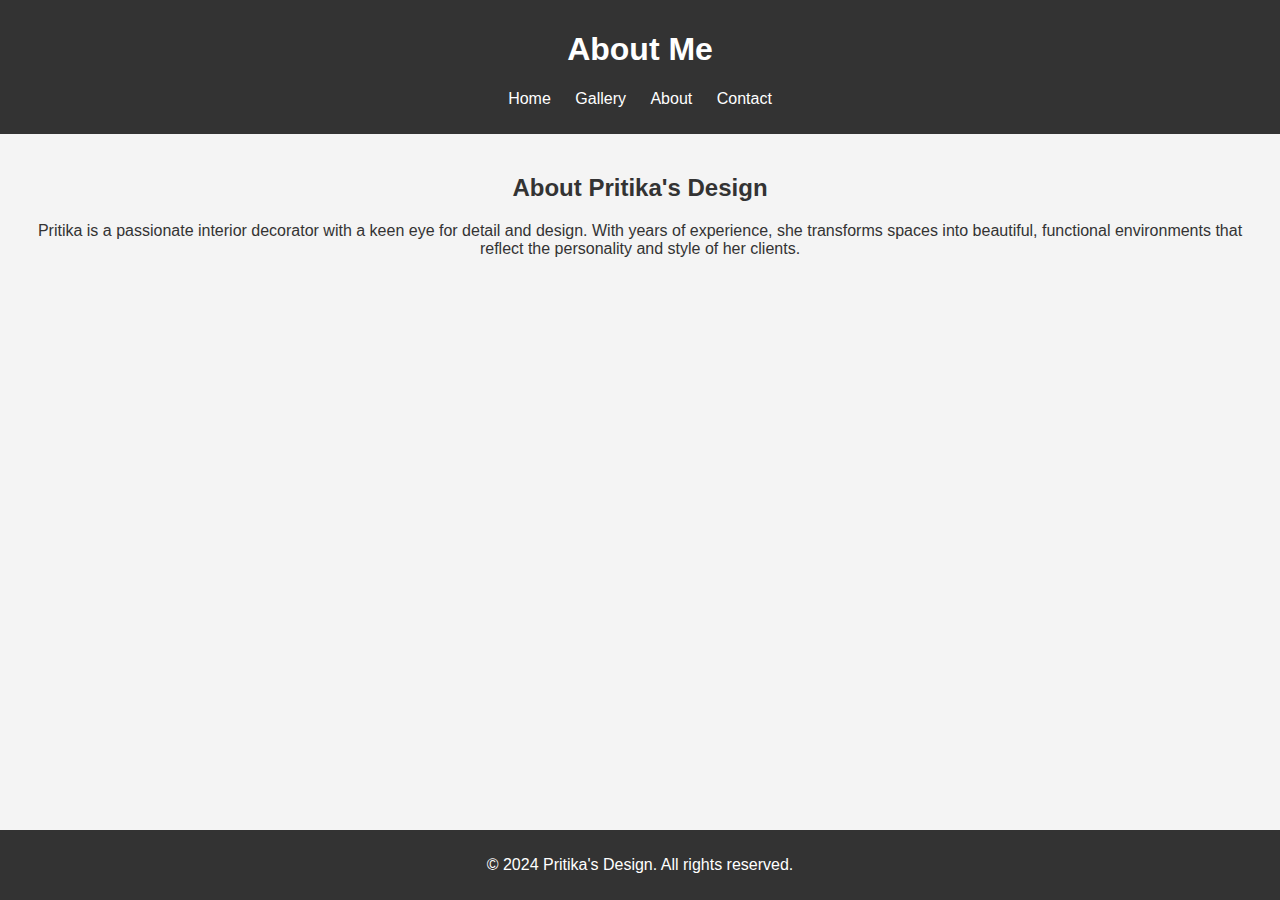
==== about.html @ 864b46c5 "testing 1st draft" ====
<!DOCTYPE html>
<html lang="en">
<head>
    <meta charset="UTF-8">
    <meta name="viewport" content="width=device-width, initial-scale=1.0">
    <title>About - Interior Decoration by Pritika</title>
    <link rel="stylesheet" href="styles/style.css">
</head>
<body>
    <header>
        <h1>About Me</h1>
        <nav>
            <ul>
                <li><a href="index.html">Home</a></li>
                <li><a href="gallery.html">Gallery</a></li>
                <li><a href="about.html">About</a></li>
                <li><a href="contact.html">Contact</a></li>
            </ul>
        </nav>
    </header>
    <main>
        <h2>About Pritika's Design</h2>
        <p>Pritika is a passionate interior decorator with a keen eye for detail and design. With years of experience, she transforms spaces into beautiful, functional environments that reflect the personality and style of her clients.</p>
    </main>
    <footer>
        <p>&copy; 2024 Pritika's Design. All rights reserved.</p>
    </footer>
</body>
</html>
---- styles/style.css ----
body {
    font-family: Arial, sans-serif;
    margin: 0;
    padding: 0;
    background-color: #f4f4f4;
    color: #333;
}

header {
    background-color: #333;
    color: white;
    padding: 10px 0;
    text-align: center;
}

nav ul {
    list-style: none;
    padding: 0;
}

nav ul li {
    display: inline;
    margin: 0 10px;
}

nav ul li a {
    color: white;
    text-decoration: none;
}

main {
    padding: 20px;
    text-align: center;
}

.gallery, .featured-images {
    display: flex;
    justify-content: center;
    flex-wrap: wrap;
}

.gallery img, .featured-images img {
    margin: 10px;
    width: 300px;
    height: auto;
    border-radius: 10px;
}

footer {
    background-color: #333;
    color: white;
    text-align: center;
    padding: 10px 0;
    position: fixed;
    width: 100%;
    bottom: 0;
}
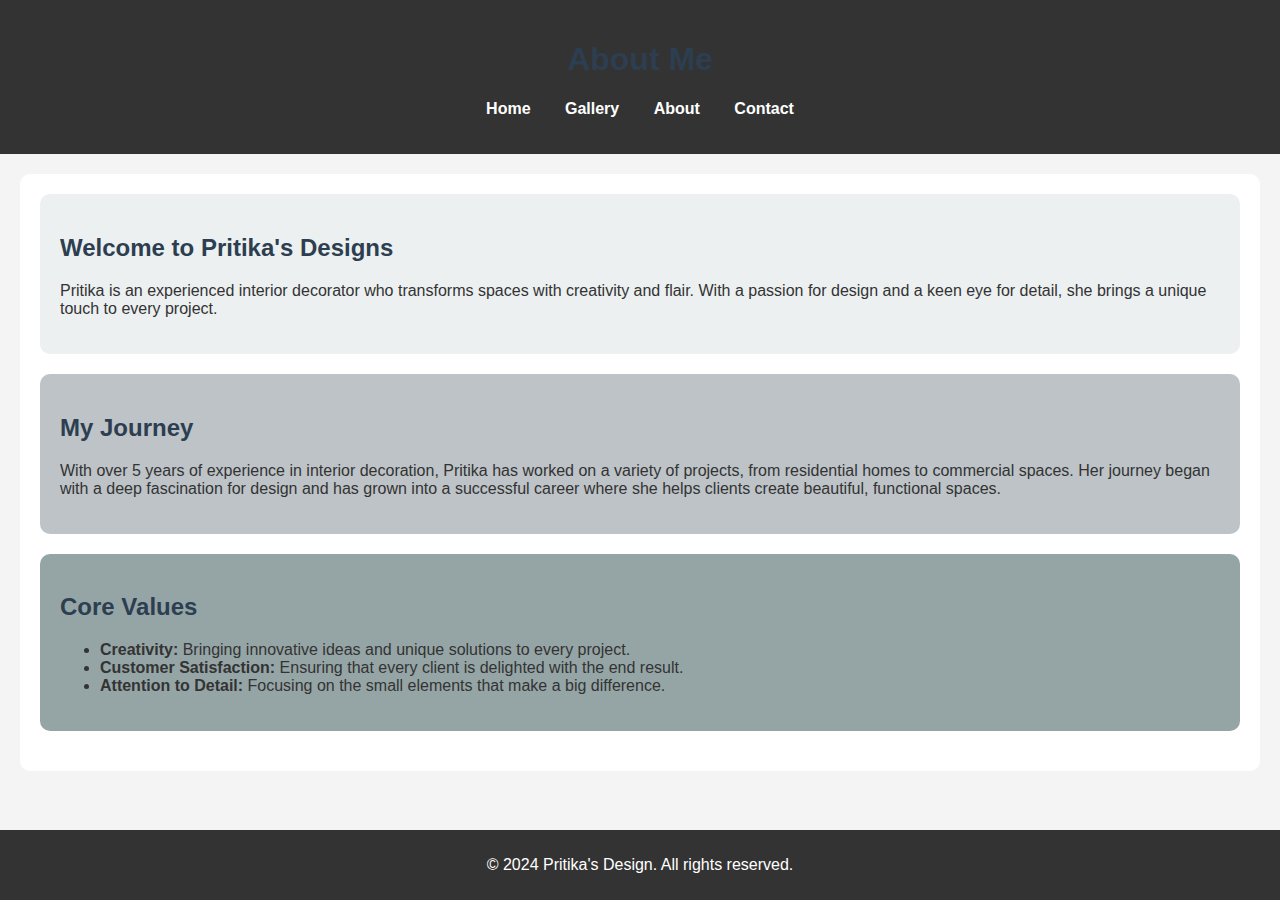
==== commit f053e85a: "enhancing the css" ====
--- a/about.html
+++ b/about.html
@@ -19,8 +19,22 @@
         </nav>
     </header>
     <main>
-        <h2>About Pritika's Design</h2>
-        <p>Pritika is a passionate interior decorator with a keen eye for detail and design. With years of experience, she transforms spaces into beautiful, functional environments that reflect the personality and style of her clients.</p>
+        <section class="about-intro">
+            <h2>Welcome to Pritika's Designs</h2>
+            <p>Pritika is an experienced interior decorator who transforms spaces with creativity and flair. With a passion for design and a keen eye for detail, she brings a unique touch to every project.</p>
+        </section>
+        <section class="about-journey">
+            <h2>My Journey</h2>
+            <p>With over 5 years of experience in interior decoration, Pritika has worked on a variety of projects, from residential homes to commercial spaces. Her journey began with a deep fascination for design and has grown into a successful career where she helps clients create beautiful, functional spaces.</p>
+        </section>
+        <section class="about-values">
+            <h2>Core Values</h2>
+            <ul>
+                <li><strong>Creativity:</strong> Bringing innovative ideas and unique solutions to every project.</li>
+                <li><strong>Customer Satisfaction:</strong> Ensuring that every client is delighted with the end result.</li>
+                <li><strong>Attention to Detail:</strong> Focusing on the small elements that make a big difference.</li>
+            </ul>
+        </section>
     </main>
     <footer>
         <p>&copy; 2024 Pritika's Design. All rights reserved.</p>
--- a/styles/style.css
+++ b/styles/style.css
@@ -9,7 +9,7 @@
 header {
     background-color: #333;
     color: white;
-    padding: 10px 0;
+    padding: 20px;
     text-align: center;
 }
 
@@ -20,29 +20,46 @@
 
 nav ul li {
     display: inline;
-    margin: 0 10px;
+    margin: 0 15px;
 }
 
 nav ul li a {
     color: white;
     text-decoration: none;
+    font-weight: bold;
 }
 
 main {
     padding: 20px;
-    text-align: center;
+    background-color: #ffffff;
+    border-radius: 10px;
+    margin: 20px auto;
+    max-width: 1200px;
 }
 
-.gallery, .featured-images {
-    display: flex;
-    justify-content: center;
-    flex-wrap: wrap;
+h1, h2 {
+    color: #2c3e50;
 }
 
-.gallery img, .featured-images img {
-    margin: 10px;
-    width: 300px;
-    height: auto;
+.about-intro, .about-journey, .about-values {
+    margin-bottom: 20px;
+}
+
+.about-intro {
+    background-color: #ecf0f1;
+    padding: 20px;
+    border-radius: 10px;
+}
+
+.about-journey {
+    background-color: #bdc3c7;
+    padding: 20px;
+    border-radius: 10px;
+}
+
+.about-values {
+    background-color: #95a5a6;
+    padding: 20px;
     border-radius: 10px;
 }
 
@@ -55,3 +72,10 @@
     width: 100%;
     bottom: 0;
 }
+
+.gallery img, .featured-images img {
+    margin: 10px;
+    width: 300px;
+    height: auto;
+    border-radius: 10px;
+}
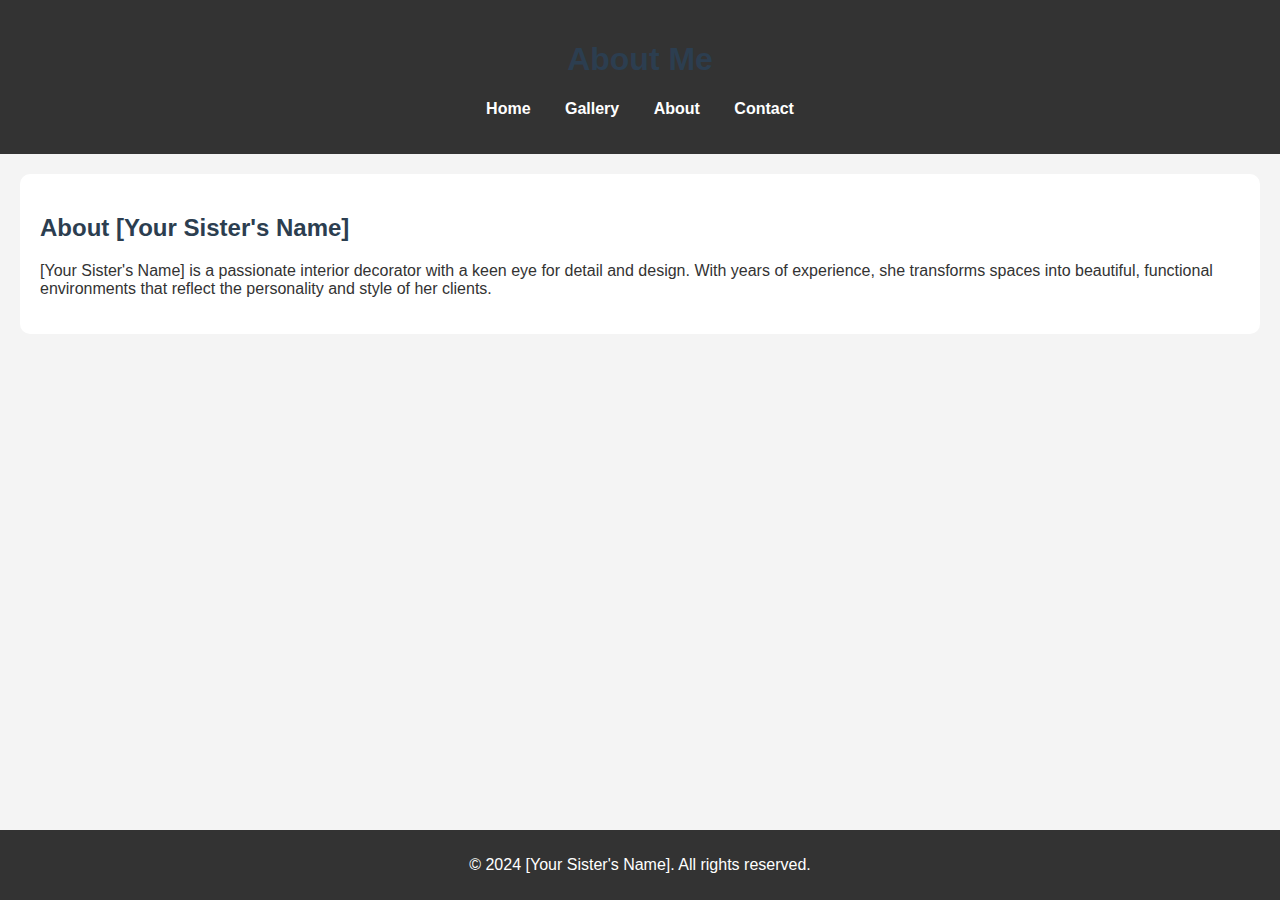
==== commit f1c96bc0: "exp" ====
--- a/about.html
+++ b/about.html
@@ -3,7 +3,7 @@
 <head>
     <meta charset="UTF-8">
     <meta name="viewport" content="width=device-width, initial-scale=1.0">
-    <title>About - Interior Decoration by Pritika</title>
+    <title>About - Interior Decoration by [Your Sister's Name]</title>
     <link rel="stylesheet" href="styles/style.css">
 </head>
 <body>
@@ -19,25 +19,11 @@
         </nav>
     </header>
     <main>
-        <section class="about-intro">
-            <h2>Welcome to Pritika's Designs</h2>
-            <p>Pritika is an experienced interior decorator who transforms spaces with creativity and flair. With a passion for design and a keen eye for detail, she brings a unique touch to every project.</p>
-        </section>
-        <section class="about-journey">
-            <h2>My Journey</h2>
-            <p>With over 5 years of experience in interior decoration, Pritika has worked on a variety of projects, from residential homes to commercial spaces. Her journey began with a deep fascination for design and has grown into a successful career where she helps clients create beautiful, functional spaces.</p>
-        </section>
-        <section class="about-values">
-            <h2>Core Values</h2>
-            <ul>
-                <li><strong>Creativity:</strong> Bringing innovative ideas and unique solutions to every project.</li>
-                <li><strong>Customer Satisfaction:</strong> Ensuring that every client is delighted with the end result.</li>
-                <li><strong>Attention to Detail:</strong> Focusing on the small elements that make a big difference.</li>
-            </ul>
-        </section>
+        <h2>About [Your Sister's Name]</h2>
+        <p>[Your Sister's Name] is a passionate interior decorator with a keen eye for detail and design. With years of experience, she transforms spaces into beautiful, functional environments that reflect the personality and style of her clients.</p>
     </main>
     <footer>
-        <p>&copy; 2024 Pritika's Design. All rights reserved.</p>
+        <p>&copy; 2024 [Your Sister's Name]. All rights reserved.</p>
     </footer>
 </body>
 </html>
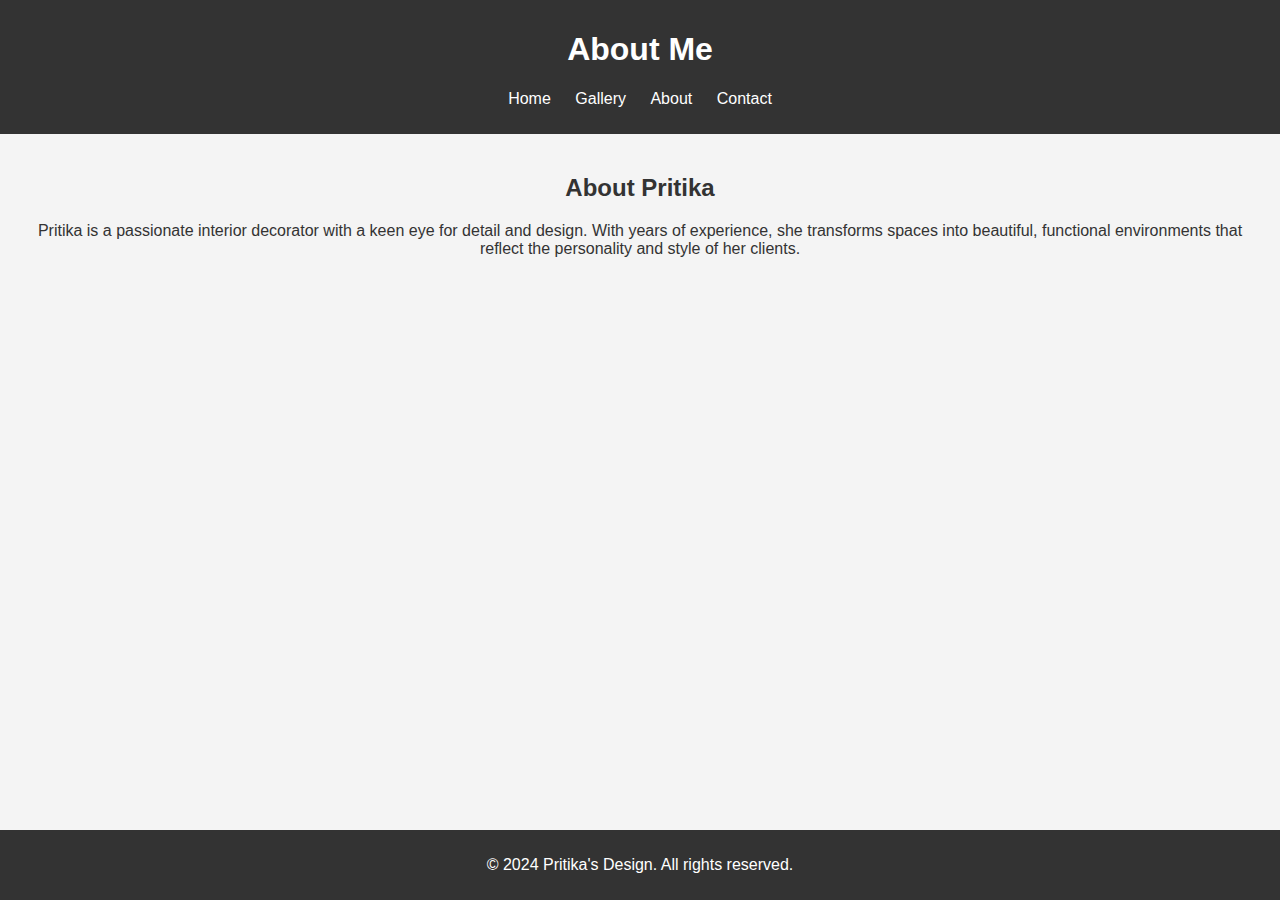
==== commit c5367604: "exp" ====
--- a/about.html
+++ b/about.html
@@ -3,7 +3,7 @@
 <head>
     <meta charset="UTF-8">
     <meta name="viewport" content="width=device-width, initial-scale=1.0">
-    <title>About - Interior Decoration by [Your Sister's Name]</title>
+    <title>About - Interior Decoration by Pritika</title>
     <link rel="stylesheet" href="styles/style.css">
 </head>
 <body>
@@ -19,11 +19,11 @@
         </nav>
     </header>
     <main>
-        <h2>About [Your Sister's Name]</h2>
-        <p>[Your Sister's Name] is a passionate interior decorator with a keen eye for detail and design. With years of experience, she transforms spaces into beautiful, functional environments that reflect the personality and style of her clients.</p>
+        <h2>About Pritika</h2>
+        <p>Pritika is a passionate interior decorator with a keen eye for detail and design. With years of experience, she transforms spaces into beautiful, functional environments that reflect the personality and style of her clients.</p>
     </main>
     <footer>
-        <p>&copy; 2024 [Your Sister's Name]. All rights reserved.</p>
+        <p>&copy; 2024 Pritika's Design. All rights reserved.</p>
     </footer>
 </body>
 </html>
--- a/styles/style.css
+++ b/styles/style.css
@@ -9,7 +9,7 @@
 header {
     background-color: #333;
     color: white;
-    padding: 20px;
+    padding: 10px 0;
     text-align: center;
 }
 
@@ -20,46 +20,29 @@
 
 nav ul li {
     display: inline;
-    margin: 0 15px;
+    margin: 0 10px;
 }
 
 nav ul li a {
     color: white;
     text-decoration: none;
-    font-weight: bold;
 }
 
 main {
     padding: 20px;
-    background-color: #ffffff;
-    border-radius: 10px;
-    margin: 20px auto;
-    max-width: 1200px;
+    text-align: center;
 }
 
-h1, h2 {
-    color: #2c3e50;
+.gallery, .featured-images {
+    display: flex;
+    justify-content: center;
+    flex-wrap: wrap;
 }
 
-.about-intro, .about-journey, .about-values {
-    margin-bottom: 20px;
-}
-
-.about-intro {
-    background-color: #ecf0f1;
-    padding: 20px;
-    border-radius: 10px;
-}
-
-.about-journey {
-    background-color: #bdc3c7;
-    padding: 20px;
-    border-radius: 10px;
-}
-
-.about-values {
-    background-color: #95a5a6;
-    padding: 20px;
+.gallery img, .featured-images img {
+    margin: 10px;
+    width: 300px;
+    height: auto;
     border-radius: 10px;
 }
 
@@ -72,10 +55,3 @@
     width: 100%;
     bottom: 0;
 }
-
-.gallery img, .featured-images img {
-    margin: 10px;
-    width: 300px;
-    height: auto;
-    border-radius: 10px;
-}
